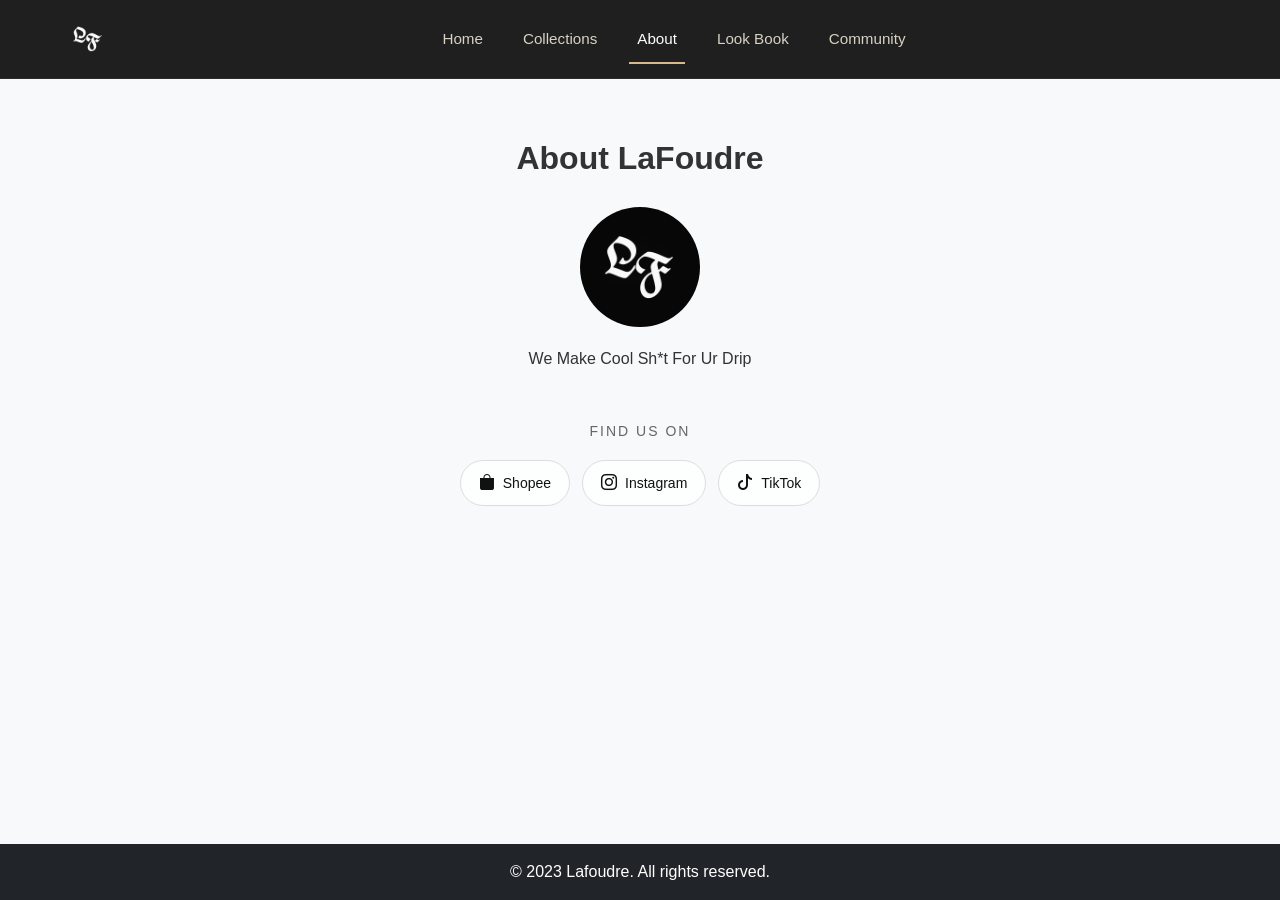
==== about.html @ 2ccf9380 "first commit" ====
<!DOCTYPE html>
<html lang="en">

<head>
    <meta charset="UTF-8">
    <meta name="viewport" content="width=device-width, initial-scale=1.0">
    <title>About LaFoudre</title>
    <link href="https://cdn.jsdelivr.net/npm/bootstrap@5.3.3/dist/css/bootstrap.min.css" rel="stylesheet">
    <link href="https://cdn.jsdelivr.net/npm/bootstrap-icons@1.11.1/font/bootstrap-icons.css" rel="stylesheet">
    <link rel="stylesheet" href="style.css">
    <style>
        body {
            display: flex;
            flex-direction: column;
            min-height: 100vh;
        }

        main {
            flex: 1;
        }

        .profile-img {
            width: 120px;
            height: 120px;
            object-fit: cover;
            border-radius: 50%;
            margin: 20px auto;
            display: block;
        }
    </style>
</head>

<body>
    <!-- Navbar -->
    <nav class="navbar navbar-expand-lg navbar-dark sticky-top custom-navbar">
        <div class="container custom-nav-container">

            <!-- Logo -->
            <a class="navbar-brand d-flex align-items-center" href="index.html">
                <img src="sticker.png" alt="Lafoudre Logo">
            </a>

            <!-- Mobile buttons -->
            <div class="d-flex d-lg-none align-items-center">
                <button class="navbar-toggler me-2" type="button" data-bs-toggle="collapse" data-bs-target="#navbarNav"
                    aria-controls="navbarNav" aria-expanded="false" aria-label="Toggle navigation">
                    <span class="navbar-toggler-icon"></span>
                </button>

            </div>

            <!-- Nav -->
            <div class="collapse navbar-collapse" id="navbarNav">

                <!-- menu tengah -->
                <ul class="navbar-nav mx-auto align-items-lg-center">
                    <li class="nav-item"><a class="nav-link" href="index.html">Home</a></li>
                    <li class="nav-item"><a class="nav-link" href="collections.html">Collections</a></li>
                    <li class="nav-item"><a class="nav-link" href="about.html">About</a></li>
                    <li class="nav-item"><a class="nav-link" href="lookbook.html">Look Book</a></li>
                    <li class="nav-item"><a class="nav-link" href="community.html">Community</a></li>
                </ul>

            </div>
        </div>
    </nav>

    <main>
        <section class="container mt-5 mb-5">
            <h2 class="text-center section-title">About LaFoudre</h2>

            <!-- FOTO PROFIL -->
            <img src="image/logo.png" alt="Profile Picture" class="profile-img">

            <p class="text-center">
                We Make Cool Sh*t For Ur Drip
            </p>
            <p class="text-center">

            </p>
            <p class="text-center">

            </p>

            <!-- Social & Shop Links -->
            <div class="social-links text-center">
                <p class="social-title">Find us on</p>

                <div class="social-buttons">
                    <a href="https://shopee.co.id/namatokoanda" target="_blank" class="social-btn">
                        <i class="bi bi-bag-fill"></i>
                        <span>Shopee</span>
                    </a>

                    <a href="https://www.instagram.com/21foudre?utm_source=ig_web_button_share_sheet&igsh=ZDNlZDc0MzIxNw=="
                        target="_blank" class="social-btn">
                        <i class="bi bi-instagram"></i>
                        <span>Instagram</span>
                    </a>

                    <a href="https://www.tiktok.com/@21foudre?is_from_webapp=1&sender_device=pc" target="_blank"
                        class="social-btn">
                        <i class="bi bi-tiktok"></i>
                        <span>TikTok</span>
                    </a>
                </div>
            </div>
    </main>

    <!-- Footer -->
    <footer class="footer text-center bg-dark text-white py-3">
        <p class="mb-0">&copy; 2023 Lafoudre. All rights reserved.</p>
    </footer>

    <script src="https://cdn.jsdelivr.net/npm/bootstrap@5.3.3/dist/js/bootstrap.bundle.min.js"></script>
    <script src="script.js"></script>
</body>

</html>
---- style.css ----
/* ================= NAVBAR ================= */
.custom-navbar {
    background: rgba(20, 20, 20, 0.95);
    backdrop-filter: blur(10px);
    padding: 8px 0;
    border-bottom: 1px solid rgba(255, 255, 255, 0.06);
}

.custom-nav-container {
    max-width: 1180px;
}

/* logo */
.navbar-brand img {
    height: 52px;
    width: auto;
}

/* menu tengah */
.navbar-nav .nav-link {
    color: #d8d2c4 !important;
    font-size: 0.95rem;
    font-weight: 500;
    margin: 0 12px;
    position: relative;
    transition: 0.25s ease;
}

.navbar-nav .nav-link:hover,
.navbar-nav .nav-link.active {
    color: #ffffff !important;
}

.navbar-nav .nav-link::after {
    content: "";
    position: absolute;
    left: 0;
    bottom: -6px;
    width: 0;
    height: 2px;
    background: #d6b98c;
    transition: 0.25s ease;
}

.navbar-nav .nav-link:hover::after,
.navbar-nav .nav-link.active::after {
    width: 100%;
}

/* hamburger */
.navbar-toggler {
    border: none;
    box-shadow: none !important;
    padding: 4px 8px;
}

/* mobile */
@media (max-width: 991px) {
    .navbar-nav {
        padding-top: 12px;
        text-align: center;
    }

    .navbar-nav .nav-link {
        margin: 8px 0;
    }
}

/* =================BATAS CSS NAVBAR ================= */

body {
    font-family: 'Segoe UI', sans-serif;
    background-color: #f8f9fa;
    color: #333;
}

.carousel-inner img {
    height: 90vh;
    object-fit: cover;
}

.profile-logo {
    width: 120px;
    height: 120px;
    object-fit: cover;
    border-radius: 50%;
    border: 5px solid white;
    position: absolute;
    top: 60%;
    left: 50%;
    transform: translate(-50%, -50%);
    z-index: 10;
}

.section-title {
    margin-top: 60px;
    margin-bottom: 30px;
}

.card {
    border: none;
    border-radius: 20px;
    overflow: hidden;
    box-shadow: 0 4px 12px rgba(0, 0, 0, 0.1);
}

.footer {
    background-color: #212529;
    color: white;
    padding: 40px 0;
}

/* Mengecilkan tombol hamburger */
.navbar-toggler {
    padding: 4px 8px;
    font-size: 0.9rem;
    border: none;
    /* Hapus garis tepi */
}

/* 3 section lookbook sesuai tahun */
.lookbook-img {
    width: 100%;
    height: 350px;
    object-fit: cover;
    border-radius: 10px;
}

.section-title {
    font-weight: bold;
    margin-bottom: 30px;
    text-align: center;
}

.lookbook-img {
    width: 100%;
    height: 450px;
    object-fit: contain;
    object-position: top;
    background-color: #fff;
}

/* ===== Page transition ===== */
body {
    opacity: 0;
    transition: opacity 0.25s ease;
}

body.page-loaded {
    opacity: 1;
}

/* ================= SOCIAL LINKS ================= */
.social-links {
    margin-top: 50px;
    padding: 0 12px;
}

.social-title {
    font-size: 14px;
    letter-spacing: 2px;
    text-transform: uppercase;
    color: #666;
    margin-bottom: 18px;
}

.social-buttons {
    display: flex;
    justify-content: center;
    align-items: center;
    flex-wrap: wrap;
    gap: 12px;
}

.social-btn {
    display: inline-flex;
    align-items: center;
    gap: 8px;
    padding: 10px 18px;
    border: 1px solid #ddd;
    border-radius: 999px;
    text-decoration: none;
    color: #111;
    font-size: 14px;
    font-weight: 500;
    background: rgba(255, 255, 255, 0.8);
    transition: all 0.3s ease;
}

.social-btn i {
    font-size: 16px;
}

.social-btn:hover {
    transform: translateY(-3px);
    border-color: #111;
    color: #111;
    box-shadow: 0 8px 20px rgba(0, 0, 0, 0.08);
}

/* ================= MOBILE ================= */
@media (max-width: 576px) {
    .social-buttons {
        gap: 10px;
    }

    .social-btn {
        width: calc(50% - 8px);
        justify-content: center;
        padding: 10px 12px;
        font-size: 13px;
    }

    .social-btn:last-child {
        width: 100%;
    }
}

/* ================= diatas SOCIAL LINKS ================= */
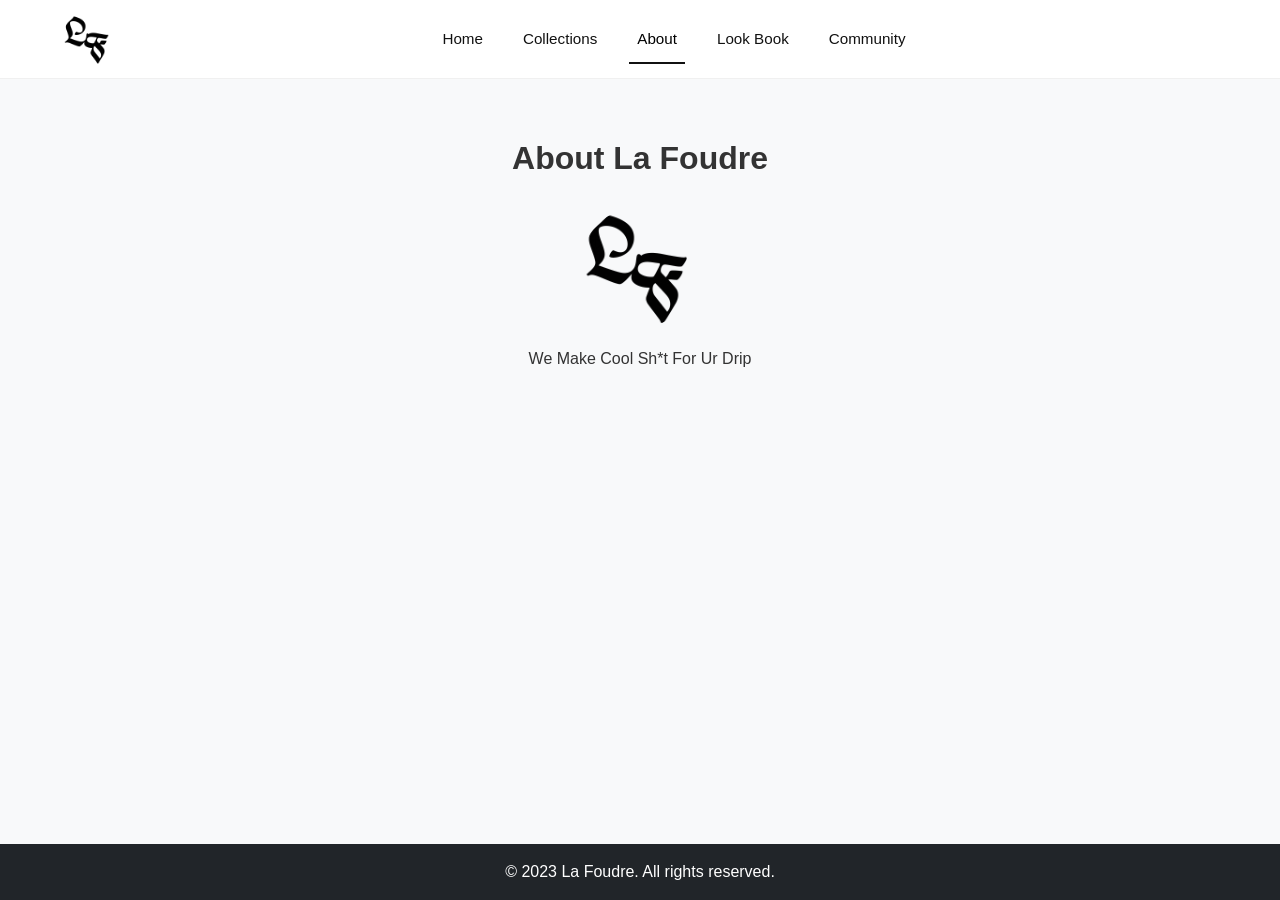
==== commit 954fc668: "update navbar, tampilan responsive  mobile, shopping method, shipment method, dll." ====
--- a/about.html
+++ b/about.html
@@ -4,7 +4,7 @@
 <head>
     <meta charset="UTF-8">
     <meta name="viewport" content="width=device-width, initial-scale=1.0">
-    <title>About LaFoudre</title>
+    <title>About</title>
     <link href="https://cdn.jsdelivr.net/npm/bootstrap@5.3.3/dist/css/bootstrap.min.css" rel="stylesheet">
     <link href="https://cdn.jsdelivr.net/npm/bootstrap-icons@1.11.1/font/bootstrap-icons.css" rel="stylesheet">
     <link rel="stylesheet" href="style.css">
@@ -32,45 +32,76 @@
 
 <body>
     <!-- Navbar -->
-    <nav class="navbar navbar-expand-lg navbar-dark sticky-top custom-navbar">
+    <nav class="navbar navbar-expand-lg sticky-top custom-navbar">
         <div class="container custom-nav-container">
 
             <!-- Logo -->
-            <a class="navbar-brand d-flex align-items-center" href="index.html">
-                <img src="sticker.png" alt="Lafoudre Logo">
+            <a class="navbar-brand" href="index.html">
+                <img src="logo/logoLF.png" alt="Lafoudre Logo">
             </a>
 
-            <!-- Mobile buttons -->
-            <div class="d-flex d-lg-none align-items-center">
-                <button class="navbar-toggler me-2" type="button" data-bs-toggle="collapse" data-bs-target="#navbarNav"
-                    aria-controls="navbarNav" aria-expanded="false" aria-label="Toggle navigation">
-                    <span class="navbar-toggler-icon"></span>
-                </button>
+            <!-- Hamburger -->
+            <button class="navbar-toggler border-0 shadow-none" type="button" data-bs-toggle="offcanvas"
+                data-bs-target="#mobileMenu">
 
-            </div>
+                <span class="navbar-toggler-icon"></span>
+            </button>
 
-            <!-- Nav -->
-            <div class="collapse navbar-collapse" id="navbarNav">
-
-                <!-- menu tengah -->
-                <ul class="navbar-nav mx-auto align-items-lg-center">
+            <!-- Desktop Menu -->
+            <div class="collapse navbar-collapse d-none d-lg-flex justify-content-center">
+                <ul class="navbar-nav align-items-center">
                     <li class="nav-item"><a class="nav-link" href="index.html">Home</a></li>
                     <li class="nav-item"><a class="nav-link" href="collections.html">Collections</a></li>
-                    <li class="nav-item"><a class="nav-link" href="about.html">About</a></li>
+                    <li class="nav-item"><a class="nav-link active" href="about.html">About</a></li>
                     <li class="nav-item"><a class="nav-link" href="lookbook.html">Look Book</a></li>
                     <li class="nav-item"><a class="nav-link" href="community.html">Community</a></li>
                 </ul>
+            </div>
 
-            </div>
         </div>
     </nav>
 
+    <!-- MOBILE SIDEBAR -->
+    <div class="offcanvas offcanvas-end custom-sidebar" tabindex="-1" id="mobileMenu">
+
+        <div class="offcanvas-header">
+            <h5 class="offcanvas-title text-white">MENU</h5>
+
+            <button type="button" class="btn-close btn-close-white shadow-none" data-bs-dismiss="offcanvas">
+            </button>
+        </div>
+
+        <div class="offcanvas-body">
+            <ul class="navbar-nav">
+                <li class="nav-item">
+                    <a class="nav-link active" href="index.html">Home</a>
+                </li>
+
+                <li class="nav-item">
+                    <a class="nav-link" href="collections.html">Collections</a>
+                </li>
+
+                <li class="nav-item">
+                    <a class="nav-link" href="about.html">About</a>
+                </li>
+
+                <li class="nav-item">
+                    <a class="nav-link" href="lookbook.html">Look Book</a>
+                </li>
+
+                <li class="nav-item">
+                    <a class="nav-link" href="community.html">Community</a>
+                </li>
+            </ul>
+        </div>
+    </div>
+
     <main>
         <section class="container mt-5 mb-5">
-            <h2 class="text-center section-title">About LaFoudre</h2>
+            <h2 class="text-center section-title">About La Foudre</h2>
 
             <!-- FOTO PROFIL -->
-            <img src="image/logo.png" alt="Profile Picture" class="profile-img">
+            <img src="logo/logoLF.png" alt="Profile Picture" class="profile-img">
 
             <p class="text-center">
                 We Make Cool Sh*t For Ur Drip
@@ -82,34 +113,12 @@
 
             </p>
 
-            <!-- Social & Shop Links -->
-            <div class="social-links text-center">
-                <p class="social-title">Find us on</p>
 
-                <div class="social-buttons">
-                    <a href="https://shopee.co.id/namatokoanda" target="_blank" class="social-btn">
-                        <i class="bi bi-bag-fill"></i>
-                        <span>Shopee</span>
-                    </a>
-
-                    <a href="https://www.instagram.com/21foudre?utm_source=ig_web_button_share_sheet&igsh=ZDNlZDc0MzIxNw=="
-                        target="_blank" class="social-btn">
-                        <i class="bi bi-instagram"></i>
-                        <span>Instagram</span>
-                    </a>
-
-                    <a href="https://www.tiktok.com/@21foudre?is_from_webapp=1&sender_device=pc" target="_blank"
-                        class="social-btn">
-                        <i class="bi bi-tiktok"></i>
-                        <span>TikTok</span>
-                    </a>
-                </div>
-            </div>
     </main>
 
     <!-- Footer -->
     <footer class="footer text-center bg-dark text-white py-3">
-        <p class="mb-0">&copy; 2023 Lafoudre. All rights reserved.</p>
+        <p class="mb-0">&copy; 2023 La Foudre. All rights reserved.</p>
     </footer>
 
     <script src="https://cdn.jsdelivr.net/npm/bootstrap@5.3.3/dist/js/bootstrap.bundle.min.js"></script>
--- a/style.css
+++ b/style.css
@@ -1,11 +1,16 @@
 /* ================= NAVBAR ================= */
+
 .custom-navbar {
-    background: rgba(20, 20, 20, 0.95);
-    backdrop-filter: blur(10px);
+    background: rgba(255, 255, 255, 0.92);
+    backdrop-filter: blur(12px);
+    -webkit-backdrop-filter: blur(12px);
+
     padding: 8px 0;
-    border-bottom: 1px solid rgba(255, 255, 255, 0.06);
-}
-
+
+    border-bottom: 1px solid rgba(0, 0, 0, 0.06);
+}
+
+/* container */
 .custom-nav-container {
     max-width: 1180px;
 }
@@ -14,31 +19,43 @@
 .navbar-brand img {
     height: 52px;
     width: auto;
-}
-
-/* menu tengah */
+
+    /* ubah logo putih jadi hitam */
+    filter: brightness(0);
+}
+
+/* menu */
 .navbar-nav .nav-link {
-    color: #d8d2c4 !important;
+    color: #111 !important;
+
     font-size: 0.95rem;
     font-weight: 500;
+
     margin: 0 12px;
+
     position: relative;
     transition: 0.25s ease;
 }
 
+/* hover */
 .navbar-nav .nav-link:hover,
 .navbar-nav .nav-link.active {
-    color: #ffffff !important;
-}
-
+    color: #000 !important;
+}
+
+/* garis bawah */
 .navbar-nav .nav-link::after {
     content: "";
+
     position: absolute;
     left: 0;
     bottom: -6px;
+
     width: 0;
     height: 2px;
-    background: #d6b98c;
+
+    background: #111;
+
     transition: 0.25s ease;
 }
 
@@ -54,19 +71,66 @@
     padding: 4px 8px;
 }
 
-/* mobile */
-@media (max-width: 991px) {
-    .navbar-nav {
-        padding-top: 12px;
-        text-align: center;
-    }
-
-    .navbar-nav .nav-link {
-        margin: 8px 0;
-    }
+/* icon hamburger jadi hitam */
+.navbar-toggler-icon {
+    filter: brightness(0);
 }
 
 /* =================BATAS CSS NAVBAR ================= */
+/* ================= MOBILE SIDEBAR ================= */
+
+.custom-sidebar {
+    width: 75%;
+    max-width: 220px;
+
+    background: rgba(255, 255, 255, 0.7);
+
+    backdrop-filter: blur(18px);
+    -webkit-backdrop-filter: blur(18px);
+
+    border-left: 1px solid rgba(0, 0, 0, 0.06);
+
+    border-top-left-radius: 20px;
+    border-bottom-left-radius: 20px;
+
+    box-shadow: -10px 0 30px rgba(0, 0, 0, 0.08);
+}
+
+/* header */
+.custom-sidebar .offcanvas-header {
+    border-bottom: 1px solid rgba(0, 0, 0, 0.05);
+}
+
+/* title */
+.custom-sidebar .offcanvas-title {
+    color: #111;
+}
+
+/* close button */
+.btn-close {
+    filter: brightness(0);
+}
+
+/* menu */
+.custom-sidebar .nav-link {
+    color: #111 !important;
+
+    font-size: 15px;
+    padding: 14px 0;
+
+    border-bottom: 1px solid rgba(0, 0, 0, 0.05);
+
+    transition: all 0.3s ease;
+}
+
+/* hover */
+.custom-sidebar .nav-link:hover,
+.custom-sidebar .nav-link.active {
+    color: #000 !important;
+    padding-left: 10px;
+}
+
+/* ================= MOBILE SIDEBAR ================= */
 
 body {
     font-family: 'Segoe UI', sans-serif;
@@ -118,13 +182,7 @@
     /* Hapus garis tepi */
 }
 
-/* 3 section lookbook sesuai tahun */
-.lookbook-img {
-    width: 100%;
-    height: 350px;
-    object-fit: cover;
-    border-radius: 10px;
-}
+/* ================= LOOKBOOK ================= */
 
 .section-title {
     font-weight: bold;
@@ -134,10 +192,28 @@
 
 .lookbook-img {
     width: 100%;
-    height: 450px;
-    object-fit: contain;
-    object-position: top;
-    background-color: #fff;
+    aspect-ratio: 3 / 4;
+    object-fit: cover;
+    border-radius: 10px;
+    display: block;
+}
+
+/* MOBILE */
+@media (max-width: 576px) {
+
+    .lookbook-img {
+        aspect-ratio: 3 / 4;
+    }
+
+    .row.g-4 {
+        --bs-gutter-x: 8px;
+        --bs-gutter-y: 8px;
+    }
+
+    .container.py-5 {
+        padding-top: 20px !important;
+        padding-bottom: 20px !important;
+    }
 }
 
 /* ===== Page transition ===== */
@@ -216,4 +292,97 @@
     }
 }
 
-/* ================= diatas SOCIAL LINKS ================= */+/* ================= diatas SOCIAL LINKS ================= */
+
+/* ================= INFO DROPDOWN ================= */
+
+.info-dropdown {
+    max-width: 2600px;
+    margin-top: 60px;
+    margin-bottom: 40px;
+}
+
+.custom-accordion-item {
+    background: #fff;
+    border: 1px solid rgba(0, 0, 0, 0.08);
+    border-radius: 18px;
+    overflow: hidden;
+    margin-bottom: 16px;
+    box-shadow: 0 4px 15px rgba(0, 0, 0, 0.04);
+}
+
+.custom-accordion-btn {
+    width: 100%;
+    background: transparent;
+    border: none;
+
+    display: flex;
+    justify-content: space-between;
+    align-items: center;
+
+    padding: 18px 22px;
+
+    font-size: 15px;
+    font-weight: 600;
+    color: #111;
+
+    cursor: pointer;
+    transition: all 0.3s ease;
+}
+
+.custom-accordion-btn:hover {
+    background: rgba(0, 0, 0, 0.02);
+}
+
+.custom-accordion-btn i {
+    font-size: 18px;
+    transition: transform 0.3s ease;
+}
+
+.custom-accordion-content {
+    padding: 0 22px 20px;
+}
+
+/* panah berputar saat dropdown terbuka */
+.custom-accordion-btn[aria-expanded="true"] i {
+    transform: rotate(180deg);
+}
+
+.method-item {
+    display: flex;
+    align-items: center;
+    gap: 14px;
+
+    padding-top: 14px;
+}
+
+.method-item img {
+    width: 48px;
+    height: 48px;
+    object-fit: contain;
+    border-radius: 12px;
+    background: #fff;
+    padding: 4px;
+}
+
+.method-item span {
+    font-size: 14px;
+    color: #444;
+}
+
+/* MOBILE */
+@media (max-width: 576px) {
+    .custom-accordion-btn {
+        padding: 16px 18px;
+        font-size: 14px;
+    }
+
+    .custom-accordion-content {
+        padding: 0 18px 18px;
+    }
+
+    .method-item img {
+        width: 42px;
+        height: 42px;
+    }
+}
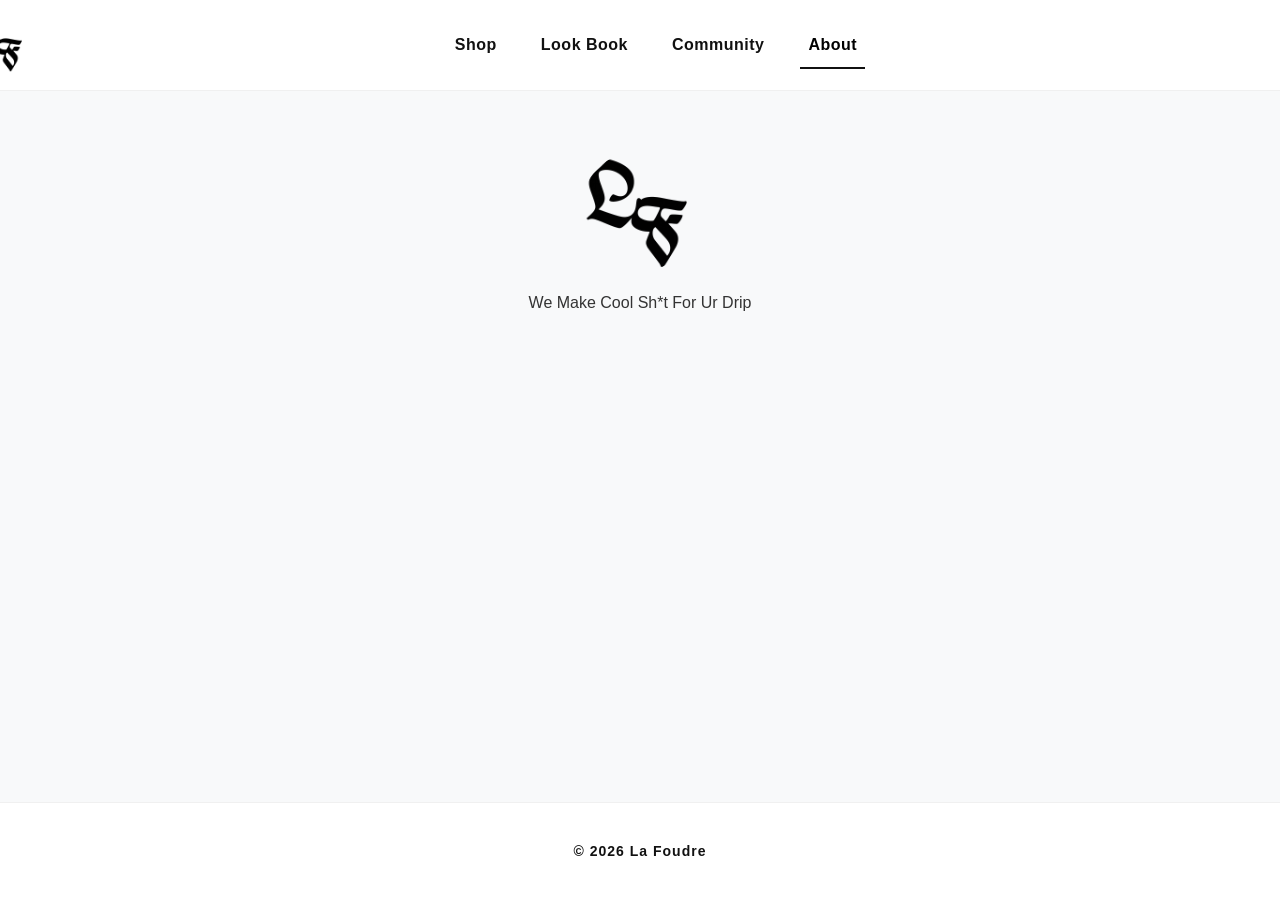
==== commit c04ac897: "update ke 3" ====
--- a/about.html
+++ b/about.html
@@ -50,11 +50,10 @@
             <!-- Desktop Menu -->
             <div class="collapse navbar-collapse d-none d-lg-flex justify-content-center">
                 <ul class="navbar-nav align-items-center">
-                    <li class="nav-item"><a class="nav-link" href="index.html">Home</a></li>
-                    <li class="nav-item"><a class="nav-link" href="collections.html">Collections</a></li>
-                    <li class="nav-item"><a class="nav-link active" href="about.html">About</a></li>
+                    <li class="nav-item"><a class="nav-link" href="shop.html">Shop</a></li>
                     <li class="nav-item"><a class="nav-link" href="lookbook.html">Look Book</a></li>
                     <li class="nav-item"><a class="nav-link" href="community.html">Community</a></li>
+                    <li class="nav-item"><a class="nav-link" href="about.html">About</a></li>
                 </ul>
             </div>
 
@@ -74,15 +73,7 @@
         <div class="offcanvas-body">
             <ul class="navbar-nav">
                 <li class="nav-item">
-                    <a class="nav-link active" href="index.html">Home</a>
-                </li>
-
-                <li class="nav-item">
-                    <a class="nav-link" href="collections.html">Collections</a>
-                </li>
-
-                <li class="nav-item">
-                    <a class="nav-link" href="about.html">About</a>
+                    <a class="nav-link" href="shop.html">Shop</a>
                 </li>
 
                 <li class="nav-item">
@@ -92,13 +83,17 @@
                 <li class="nav-item">
                     <a class="nav-link" href="community.html">Community</a>
                 </li>
+
+                <li class="nav-item">
+                    <a class="nav-link" href="about.html">About</a>
+                </li>
             </ul>
         </div>
     </div>
 
     <main>
         <section class="container mt-5 mb-5">
-            <h2 class="text-center section-title">About La Foudre</h2>
+            <h2 class="text-center section-title"></h2>
 
             <!-- FOTO PROFIL -->
             <img src="logo/logoLF.png" alt="Profile Picture" class="profile-img">
@@ -117,8 +112,10 @@
     </main>
 
     <!-- Footer -->
-    <footer class="footer text-center bg-dark text-white py-3">
-        <p class="mb-0">&copy; 2023 La Foudre. All rights reserved.</p>
+    <footer class="footer">
+        <div class="container text-center">
+            <p class="mb-0">&copy; 2026 La Foudre</p>
+        </div>
     </footer>
 
     <script src="https://cdn.jsdelivr.net/npm/bootstrap@5.3.3/dist/js/bootstrap.bundle.min.js"></script>
--- a/style.css
+++ b/style.css
@@ -1,3 +1,30 @@
+/* ================= GLOBAL ================= */
+
+html,
+body {
+    min-height: 100%;
+    margin: 0;
+    padding: 0;
+}
+
+body {
+    font-family: 'Segoe UI', sans-serif;
+    background-color: #f8f9fa;
+    color: #333;
+
+    min-height: 100vh;
+
+    display: flex;
+    flex-direction: column;
+
+    opacity: 0;
+    transition: opacity 0.25s ease;
+}
+
+body.page-loaded {
+    opacity: 1;
+}
+
 /* ================= NAVBAR ================= */
 
 .custom-navbar {
@@ -5,35 +32,61 @@
     backdrop-filter: blur(12px);
     -webkit-backdrop-filter: blur(12px);
 
-    padding: 8px 0;
+    padding: 12px 0;
 
     border-bottom: 1px solid rgba(0, 0, 0, 0.06);
+
+    min-height: 78px;
 }
 
 /* container */
 .custom-nav-container {
-    max-width: 1180px;
+    max-width: 1280px;
+}
+
+/* DESKTOP */
+@media (min-width: 992px) {
+
+    .custom-nav-container {
+        max-width: 1280px;
+    }
+
+    .navbar-brand {
+        margin-left: -40px;
+    }
 }
 
 /* logo */
 .navbar-brand img {
-    height: 52px;
+    height: 56px;
     width: auto;
 
-    /* ubah logo putih jadi hitam */
     filter: brightness(0);
 }
 
-/* menu */
+/* navbar menu */
+.navbar-nav {
+    gap: 8px;
+}
+
+/* semua tulisan menu navbar */
 .navbar-nav .nav-link {
     color: #111 !important;
 
-    font-size: 0.95rem;
-    font-weight: 500;
-
-    margin: 0 12px;
+    font-family: 'Segoe UI', sans-serif;
+
+    font-size: 1rem;
+
+    font-weight: 700;
+
+    letter-spacing: 0.5px;
+
+    margin: 0 10px;
+
+    padding: 8px 4px;
 
     position: relative;
+
     transition: 0.25s ease;
 }
 
@@ -48,8 +101,9 @@
     content: "";
 
     position: absolute;
+
     left: 0;
-    bottom: -6px;
+    bottom: -4px;
 
     width: 0;
     height: 2px;
@@ -68,7 +122,10 @@
 .navbar-toggler {
     border: none;
     box-shadow: none !important;
+
     padding: 4px 8px;
+
+    font-size: 0.9rem;
 }
 
 /* icon hamburger jadi hitam */
@@ -76,7 +133,6 @@
     filter: brightness(0);
 }
 
-/* =================BATAS CSS NAVBAR ================= */
 /* ================= MOBILE SIDEBAR ================= */
 
 .custom-sidebar {
@@ -96,26 +152,18 @@
     box-shadow: -10px 0 30px rgba(0, 0, 0, 0.08);
 }
 
-/* header */
-.custom-sidebar .offcanvas-header {
-    border-bottom: 1px solid rgba(0, 0, 0, 0.05);
-}
-
-/* title */
-.custom-sidebar .offcanvas-title {
-    color: #111;
-}
-
-/* close button */
-.btn-close {
-    filter: brightness(0);
-}
-
-/* menu */
+/* menu sidebar */
 .custom-sidebar .nav-link {
     color: #111 !important;
 
-    font-size: 15px;
+    font-family: 'Segoe UI', sans-serif;
+
+    font-size: 1rem;
+
+    font-weight: 700;
+
+    letter-spacing: 0.5px;
+
     padding: 14px 0;
 
     border-bottom: 1px solid rgba(0, 0, 0, 0.05);
@@ -130,248 +178,264 @@
     padding-left: 10px;
 }
 
-/* ================= MOBILE SIDEBAR ================= */
-
-body {
-    font-family: 'Segoe UI', sans-serif;
-    background-color: #f8f9fa;
-    color: #333;
-}
-
-.carousel-inner img {
-    height: 90vh;
-    object-fit: cover;
-}
-
-.profile-logo {
-    width: 120px;
-    height: 120px;
-    object-fit: cover;
-    border-radius: 50%;
-    border: 5px solid white;
-    position: absolute;
-    top: 60%;
-    left: 50%;
-    transform: translate(-50%, -50%);
-    z-index: 10;
-}
+/* ================= SECTION ================= */
 
 .section-title {
+    font-weight: bold;
     margin-top: 60px;
     margin-bottom: 30px;
-}
+    text-align: center;
+}
+
+/* ================= CARD ================= */
 
 .card {
     border: none;
     border-radius: 20px;
     overflow: hidden;
+
     box-shadow: 0 4px 12px rgba(0, 0, 0, 0.1);
 }
 
-.footer {
-    background-color: #212529;
-    color: white;
-    padding: 40px 0;
-}
-
-/* Mengecilkan tombol hamburger */
-.navbar-toggler {
-    padding: 4px 8px;
-    font-size: 0.9rem;
-    border: none;
-    /* Hapus garis tepi */
-}
-
 /* ================= LOOKBOOK ================= */
-
-.section-title {
-    font-weight: bold;
-    margin-bottom: 30px;
-    text-align: center;
-}
 
 .lookbook-img {
     width: 100%;
     aspect-ratio: 3 / 4;
+
     object-fit: cover;
+
     border-radius: 10px;
+
     display: block;
 }
 
-/* MOBILE */
-@media (max-width: 576px) {
-
-    .lookbook-img {
-        aspect-ratio: 3 / 4;
-    }
-
-    .row.g-4 {
-        --bs-gutter-x: 8px;
-        --bs-gutter-y: 8px;
-    }
-
-    .container.py-5 {
-        padding-top: 20px !important;
-        padding-bottom: 20px !important;
-    }
-}
-
-/* ===== Page transition ===== */
-body {
-    opacity: 0;
-    transition: opacity 0.25s ease;
-}
-
-body.page-loaded {
-    opacity: 1;
+/* ================= HERO CAROUSEL ================= */
+
+#home {
+    position: relative;
+}
+
+.carousel-inner img {
+    height: 100vh;
+    object-fit: cover;
+}
+
+/* ================= OVERLAY ================= */
+
+.hero-overlay {
+    position: absolute;
+    inset: 0;
+
+    display: flex;
+    justify-content: center;
+    align-items: center;
+
+    z-index: 10;
+
+    pointer-events: none;
+}
+
+/* ================= SHOP NOW BUTTON ================= */
+
+.shop-now-btn {
+    pointer-events: auto;
+
+    text-decoration: none;
+    color: white;
+
+    font-size: 13px;
+    font-weight: 600;
+
+    letter-spacing: 3px;
+
+    padding: 12px 32px;
+
+    border: 1px solid rgba(255, 255, 255, 0.7);
+
+    background: rgba(255, 255, 255, 0.08);
+
+    backdrop-filter: blur(8px);
+    -webkit-backdrop-filter: blur(8px);
+
+    transition: all 0.3s ease;
+}
+
+.shop-now-btn:hover {
+    background: white;
+    color: black;
+
+    transform: translateY(-3px);
+}
+
+/* ================= INFO DROPDOWN ================= */
+
+.info-dropdown {
+    max-width: 2600px;
+
+    margin-top: 60px;
+    margin-bottom: 40px;
+}
+
+.custom-accordion-item {
+    background: #fff;
+
+    border: 1px solid rgba(0, 0, 0, 0.08);
+
+    border-radius: 18px;
+
+    overflow: hidden;
+
+    margin-bottom: 16px;
+
+    box-shadow: 0 4px 15px rgba(0, 0, 0, 0.04);
+}
+
+.custom-accordion-btn {
+    width: 100%;
+
+    background: transparent;
+    border: none;
+
+    display: flex;
+    justify-content: space-between;
+    align-items: center;
+
+    padding: 18px 22px;
+
+    font-size: 15px;
+    font-weight: 600;
+
+    color: #111;
+
+    cursor: pointer;
+
+    transition: all 0.3s ease;
+}
+
+.custom-accordion-btn:hover {
+    background: rgba(0, 0, 0, 0.02);
+}
+
+.custom-accordion-btn i {
+    font-size: 18px;
+
+    transition: transform 0.3s ease;
+}
+
+.custom-accordion-content {
+    padding: 0 22px 20px;
+}
+
+/* panah berputar */
+.custom-accordion-btn[aria-expanded="true"] i {
+    transform: rotate(180deg);
+}
+
+.method-item {
+    display: flex;
+    align-items: center;
+
+    gap: 14px;
+
+    padding-top: 14px;
+}
+
+.method-item img {
+    width: 48px;
+    height: 48px;
+
+    object-fit: contain;
+
+    border-radius: 12px;
+
+    background: #fff;
+
+    padding: 4px;
 }
 
 /* ================= SOCIAL LINKS ================= */
+
 .social-links {
-    margin-top: 50px;
-    padding: 0 12px;
-}
-
-.social-title {
-    font-size: 14px;
-    letter-spacing: 2px;
-    text-transform: uppercase;
-    color: #666;
-    margin-bottom: 18px;
+    margin-top: 35px;
+    margin-bottom: 10px;
 }
 
 .social-buttons {
     display: flex;
     justify-content: center;
     align-items: center;
-    flex-wrap: wrap;
-    gap: 12px;
+
+    gap: 22px;
 }
 
 .social-btn {
-    display: inline-flex;
-    align-items: center;
-    gap: 8px;
-    padding: 10px 18px;
-    border: 1px solid #ddd;
-    border-radius: 999px;
     text-decoration: none;
+
     color: #111;
+
+    font-size: 28px;
+
+    transition: all 0.3s ease;
+}
+
+.social-btn:hover {
+    transform: translateY(-3px) scale(1.1);
+    color: #000;
+}
+
+/* ================= FOOTER ================= */
+
+.footer {
+    margin-top: auto;
+
+    background: #ffffff;
+
+    border-top: 1px solid rgba(0, 0, 0, 0.06);
+
+    padding: 38px 0;
+
+    text-align: center;
+}
+
+.footer p {
+    margin: 0;
+
     font-size: 14px;
-    font-weight: 500;
-    background: rgba(255, 255, 255, 0.8);
-    transition: all 0.3s ease;
-}
-
-.social-btn i {
-    font-size: 16px;
-}
-
-.social-btn:hover {
-    transform: translateY(-3px);
-    border-color: #111;
+
+    font-weight: 600;
+
+    letter-spacing: 1px;
+
     color: #111;
-    box-shadow: 0 8px 20px rgba(0, 0, 0, 0.08);
 }
 
 /* ================= MOBILE ================= */
+
 @media (max-width: 576px) {
+
+    .lookbook-img {
+        aspect-ratio: 3 / 4;
+    }
+
+    .row.g-4 {
+        --bs-gutter-x: 8px;
+        --bs-gutter-y: 8px;
+    }
+
+    .container.py-5 {
+        padding-top: 20px !important;
+        padding-bottom: 20px !important;
+    }
+
     .social-buttons {
-        gap: 10px;
+        gap: 18px;
     }
 
     .social-btn {
-        width: calc(50% - 8px);
-        justify-content: center;
-        padding: 10px 12px;
-        font-size: 13px;
-    }
-
-    .social-btn:last-child {
-        width: 100%;
-    }
-}
-
-/* ================= diatas SOCIAL LINKS ================= */
-
-/* ================= INFO DROPDOWN ================= */
-
-.info-dropdown {
-    max-width: 2600px;
-    margin-top: 60px;
-    margin-bottom: 40px;
-}
-
-.custom-accordion-item {
-    background: #fff;
-    border: 1px solid rgba(0, 0, 0, 0.08);
-    border-radius: 18px;
-    overflow: hidden;
-    margin-bottom: 16px;
-    box-shadow: 0 4px 15px rgba(0, 0, 0, 0.04);
-}
-
-.custom-accordion-btn {
-    width: 100%;
-    background: transparent;
-    border: none;
-
-    display: flex;
-    justify-content: space-between;
-    align-items: center;
-
-    padding: 18px 22px;
-
-    font-size: 15px;
-    font-weight: 600;
-    color: #111;
-
-    cursor: pointer;
-    transition: all 0.3s ease;
-}
-
-.custom-accordion-btn:hover {
-    background: rgba(0, 0, 0, 0.02);
-}
-
-.custom-accordion-btn i {
-    font-size: 18px;
-    transition: transform 0.3s ease;
-}
-
-.custom-accordion-content {
-    padding: 0 22px 20px;
-}
-
-/* panah berputar saat dropdown terbuka */
-.custom-accordion-btn[aria-expanded="true"] i {
-    transform: rotate(180deg);
-}
-
-.method-item {
-    display: flex;
-    align-items: center;
-    gap: 14px;
-
-    padding-top: 14px;
-}
-
-.method-item img {
-    width: 48px;
-    height: 48px;
-    object-fit: contain;
-    border-radius: 12px;
-    background: #fff;
-    padding: 4px;
-}
-
-.method-item span {
-    font-size: 14px;
-    color: #444;
-}
-
-/* MOBILE */
-@media (max-width: 576px) {
+        font-size: 24px;
+    }
+
     .custom-accordion-btn {
         padding: 16px 18px;
         font-size: 14px;
@@ -385,4 +449,12 @@
         width: 42px;
         height: 42px;
     }
+
+    .footer {
+        padding: 32px 0;
+    }
+
+    .footer p {
+        font-size: 13px;
+    }
 }
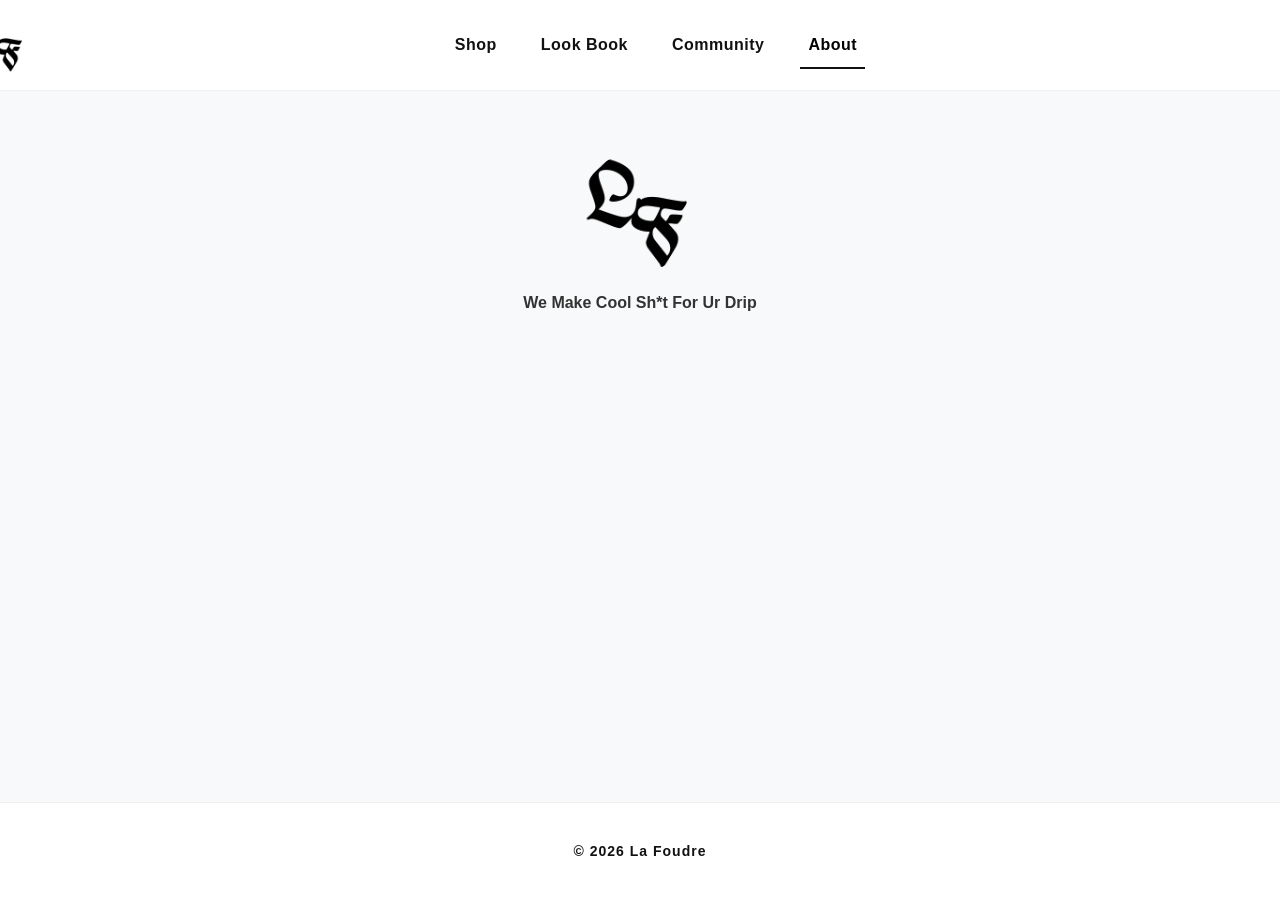
==== commit cdb6b85e: "fix in tampilan about" ====
--- a/about.html
+++ b/about.html
@@ -5,6 +5,7 @@
     <meta charset="UTF-8">
     <meta name="viewport" content="width=device-width, initial-scale=1.0">
     <title>About</title>
+    <link rel="icon" type="image/png" href="logo/logoLF.png">
     <link href="https://cdn.jsdelivr.net/npm/bootstrap@5.3.3/dist/css/bootstrap.min.css" rel="stylesheet">
     <link href="https://cdn.jsdelivr.net/npm/bootstrap-icons@1.11.1/font/bootstrap-icons.css" rel="stylesheet">
     <link rel="stylesheet" href="style.css">
@@ -95,20 +96,12 @@
         <section class="container mt-5 mb-5">
             <h2 class="text-center section-title"></h2>
 
-            <!-- FOTO PROFIL -->
             <img src="logo/logoLF.png" alt="Profile Picture" class="profile-img">
 
-            <p class="text-center">
+            <p class="text-center fw-bold">
                 We Make Cool Sh*t For Ur Drip
             </p>
-            <p class="text-center">
-
-            </p>
-            <p class="text-center">
-
-            </p>
-
-
+        </section>
     </main>
 
     <!-- Footer -->
--- a/style.css
+++ b/style.css
@@ -61,7 +61,7 @@
     height: 56px;
     width: auto;
 
-    filter: brightness(0);
+    /* filter: brightness(0); <-- Hapus atau beri komentar seperti ini */
 }
 
 /* navbar menu */
@@ -457,4 +457,75 @@
     .footer p {
         font-size: 13px;
     }
+}
+
+/* ================= HERO IMAGE RESPONSIVE ================= */
+
+.hero-container {
+    width: 100%;
+    background-color: #fff;
+    /* Warna latar jika gambar belum muat */
+}
+
+.hero-image {
+    width: 100%;
+    /* 
+       height: auto akan memastikan gambar tidak terpotong kanan-kiri 
+       dan mempertahankan bentuk landscape aslinya di mobile maupun desktop.
+    */
+    height: auto;
+
+    /* Menghilangkan batasan object-fit agar gambar tampil utuh */
+    object-fit: contain;
+    display: block;
+}
+
+/* Pengaturan khusus untuk mengatur jarak/ukuran di berbagai layar */
+@media (min-width: 992px) {
+    .hero-image {
+        /* Untuk desktop, jika ingin membatasi tinggi maksimal agar tidak terlalu memenuhi layar */
+        max-height: 850px;
+        object-fit: cover;
+        /* Di desktop kita gunakan cover agar estetik memenuhi lebar */
+    }
+}
+
+@media (max-width: 767px) {
+    .hero-image {
+        /* Di mobile, kita paksa tampil utuh (landscape) */
+        height: auto !important;
+        min-height: 200px;
+        /* <--- EDIT INI: tinggi minimal agar tidak terlalu kecil di HP */
+    }
+}
+
+/* ================= ADJUST SECTION SPACING (MOBILE) ================= */
+
+@media (max-width: 576px) {
+
+    /* 1. Mengurangi jarak antar container section */
+    .custom-section {
+        padding-top: 10px !important;
+        /* <--- EDIT INI: Jarak atas section */
+        padding-bottom: 10px !important;
+        /* <--- EDIT INI: Jarak bawah section */
+    }
+
+    /* 2. Mengurangi margin pada judul tahun */
+    .section-title {
+        margin-top: 20px !important;
+        /* Default tadi 60px, kita pangkas jadi 20px */
+        margin-bottom: 15px !important;
+        /* Jarak antara tulisan tahun ke gambar */
+        font-size: 1.5rem;
+        /* Mengecilkan sedikit ukuran tulisan tahun di HP */
+    }
+
+    /* 3. Merapatkan jarak antar gambar di dalam grid */
+    .row.g-4 {
+        --bs-gutter-y: 10px;
+        /* Merapatkan jarak vertikal antar foto */
+        --bs-gutter-x: 10px;
+        /* Merapatkan jarak horizontal antar foto */
+    }
 }
